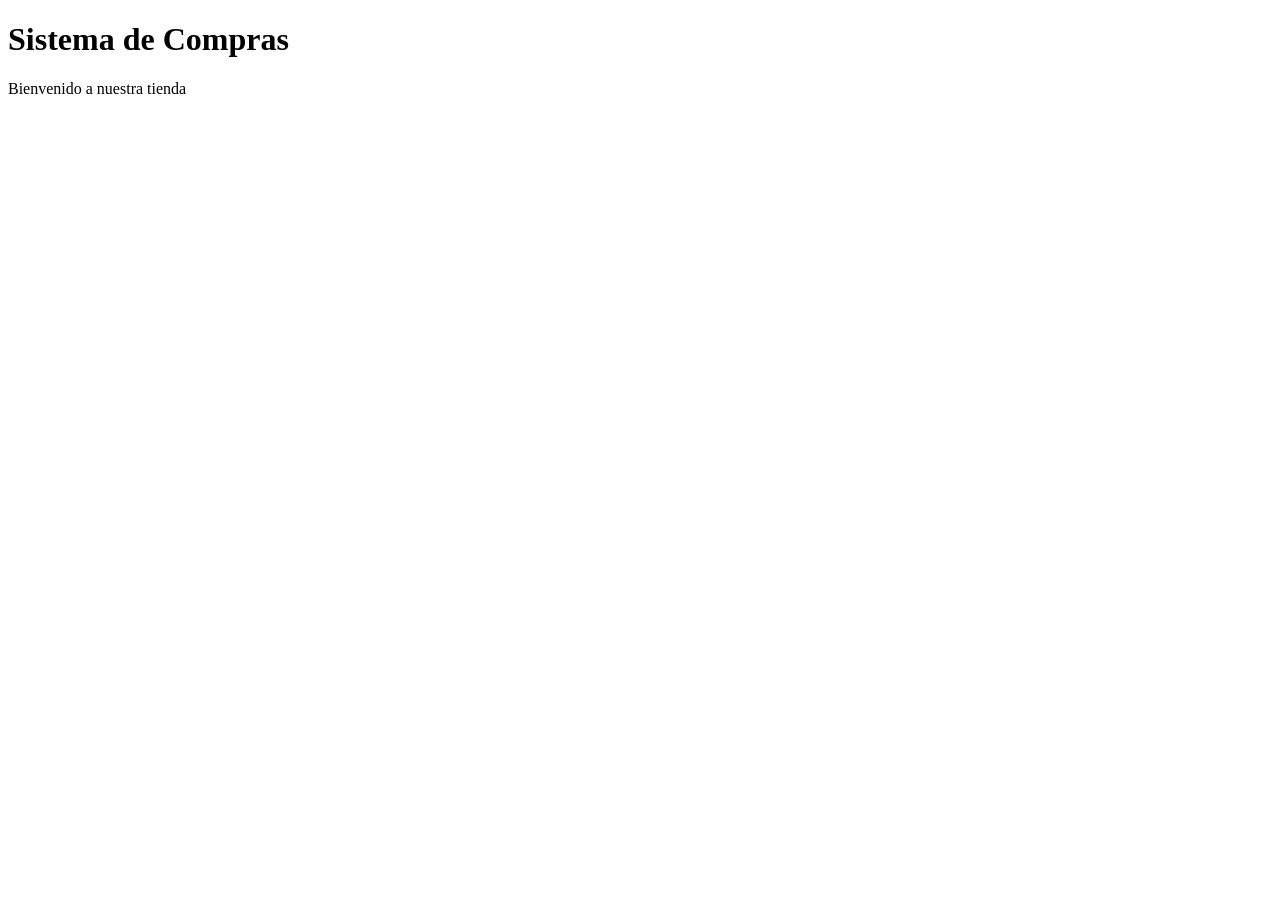
==== frontend/index.html @ 44da0ec6 "Backend configurado con Express" ====
<!DOCTYPE html>
<html lang="es">
<head>
    <meta charset="UTF-8">
    <meta name="viewport" content="width=device-width, initial-scale=1.0">
    <title>Sistema de Compras</title>
    <link rel="stylesheet" href="css/styles.css">
</head>
<body>
    <h1>Sistema de Compras</h1>
    <p>Bienvenido a nuestra tienda</p>
    <script src="js/main.js"></script>
</body>
</html>
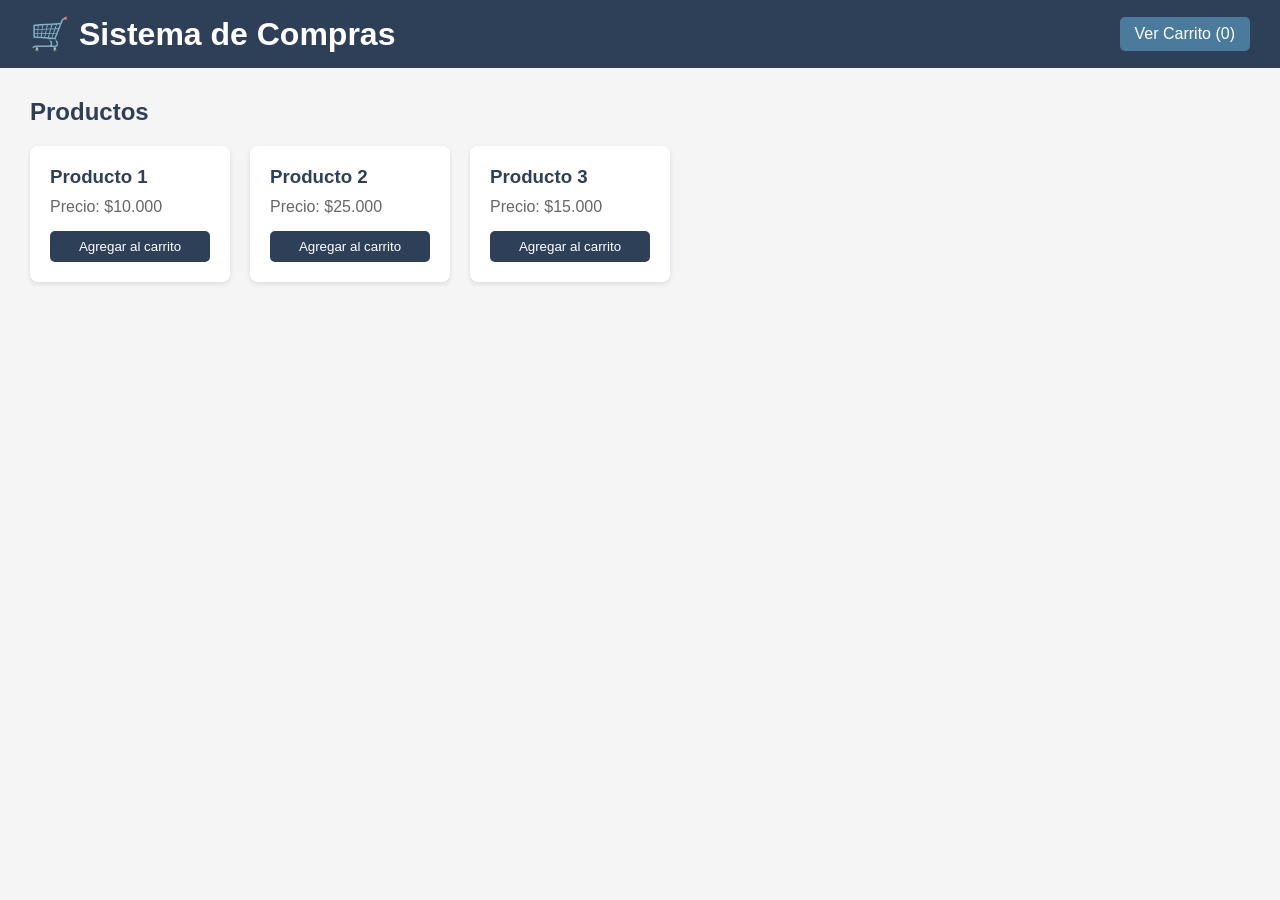
==== commit 6532aa48: "Sprint 2 - Carrito de compras completado" ====
--- a/frontend/index.html
+++ b/frontend/index.html
@@ -7,8 +7,41 @@
     <link rel="stylesheet" href="css/styles.css">
 </head>
 <body>
-    <h1>Sistema de Compras</h1>
-    <p>Bienvenido a nuestra tienda</p>
+
+    <header>
+        <h1>🛒 Sistema de Compras</h1>
+        <a href="pages/carrito.html">
+            Ver Carrito (<span id="contador">0</span>)
+        </a>
+    </header>
+
+    <main>
+        <h2>Productos</h2>
+        <div id="lista-productos">
+            <div class="producto">
+                <h3>Producto 1</h3>
+                <p>Precio: $10.000</p>
+                <button onclick="agregarAlCarrito('Producto 1', 10000)">
+                    Agregar al carrito
+                </button>
+            </div>
+            <div class="producto">
+                <h3>Producto 2</h3>
+                <p>Precio: $25.000</p>
+                <button onclick="agregarAlCarrito('Producto 2', 25000)">
+                    Agregar al carrito
+                </button>
+            </div>
+            <div class="producto">
+                <h3>Producto 3</h3>
+                <p>Precio: $15.000</p>
+                <button onclick="agregarAlCarrito('Producto 3', 15000)">
+                    Agregar al carrito
+                </button>
+            </div>
+        </div>
+    </main>
+
     <script src="js/main.js"></script>
 </body>
 </html>
--- a/frontend/css/styles.css
+++ b/frontend/css/styles.css
@@ -0,0 +1,74 @@
+* {
+    margin: 0;
+    padding: 0;
+    box-sizing: border-box;
+}
+
+body {
+    font-family: Arial, sans-serif;
+    background-color: #f5f5f5;
+}
+
+header {
+    background-color: #2E4057;
+    color: white;
+    padding: 15px 30px;
+    display: flex;
+    justify-content: space-between;
+    align-items: center;
+}
+
+header a {
+    color: white;
+    text-decoration: none;
+    background-color: #4A7B9D;
+    padding: 8px 15px;
+    border-radius: 5px;
+}
+
+main {
+    padding: 30px;
+}
+
+main h2 {
+    margin-bottom: 20px;
+    color: #2E4057;
+}
+
+#lista-productos {
+    display: flex;
+    gap: 20px;
+    flex-wrap: wrap;
+}
+
+.producto {
+    background-color: white;
+    border-radius: 8px;
+    padding: 20px;
+    width: 200px;
+    box-shadow: 0 2px 5px rgba(0,0,0,0.1);
+}
+
+.producto h3 {
+    margin-bottom: 10px;
+    color: #2E4057;
+}
+
+.producto p {
+    margin-bottom: 15px;
+    color: #666;
+}
+
+.producto button {
+    background-color: #2E4057;
+    color: white;
+    border: none;
+    padding: 8px 15px;
+    border-radius: 5px;
+    cursor: pointer;
+    width: 100%;
+}
+
+.producto button:hover {
+    background-color: #4A7B9D;
+}
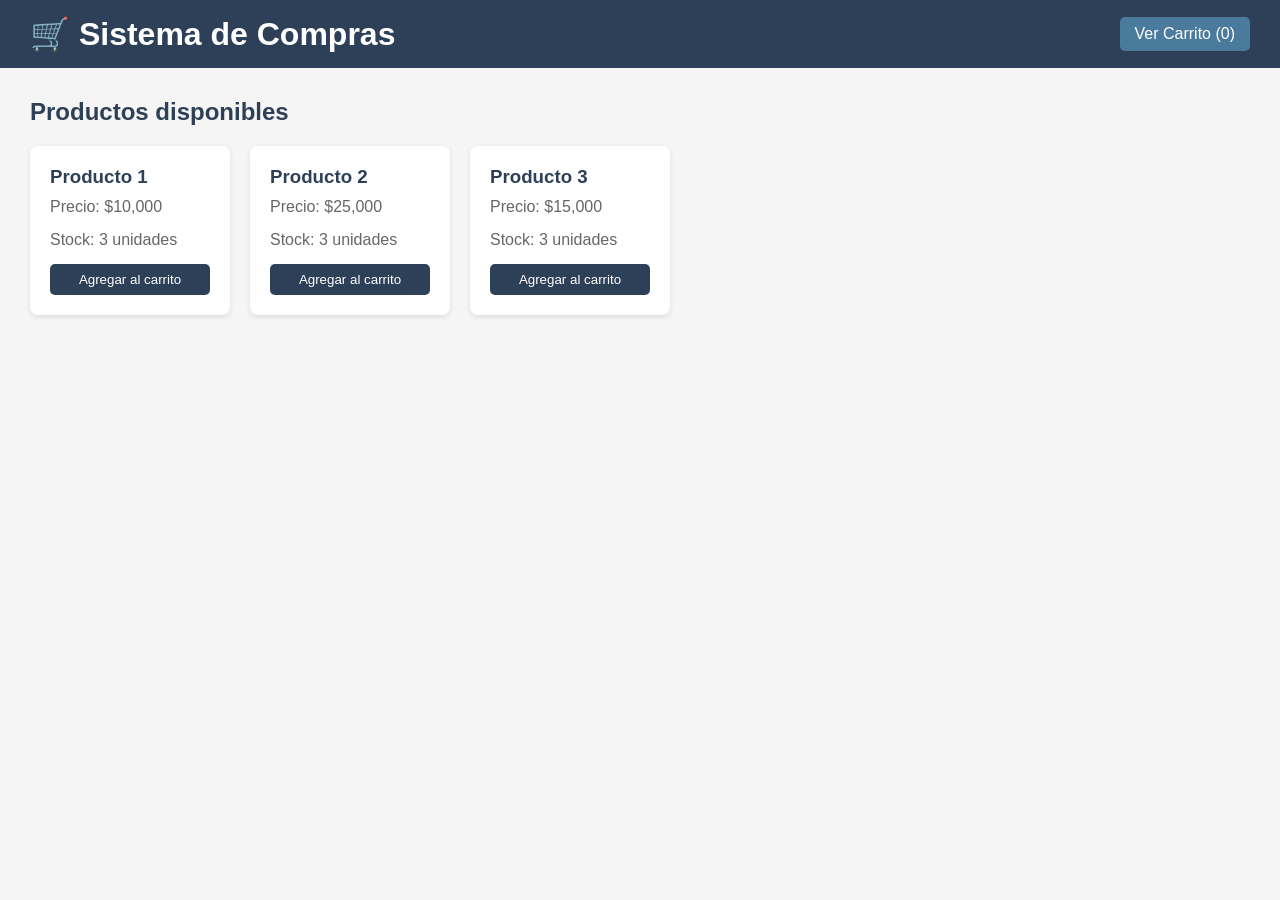
==== commit 545b886a: "Sprint 2 - Carrito con validacion de stock corregida" ====
--- a/frontend/index.html
+++ b/frontend/index.html
@@ -16,30 +16,8 @@
     </header>
 
     <main>
-        <h2>Productos</h2>
-        <div id="lista-productos">
-            <div class="producto">
-                <h3>Producto 1</h3>
-                <p>Precio: $10.000</p>
-                <button onclick="agregarAlCarrito('Producto 1', 10000)">
-                    Agregar al carrito
-                </button>
-            </div>
-            <div class="producto">
-                <h3>Producto 2</h3>
-                <p>Precio: $25.000</p>
-                <button onclick="agregarAlCarrito('Producto 2', 25000)">
-                    Agregar al carrito
-                </button>
-            </div>
-            <div class="producto">
-                <h3>Producto 3</h3>
-                <p>Precio: $15.000</p>
-                <button onclick="agregarAlCarrito('Producto 3', 15000)">
-                    Agregar al carrito
-                </button>
-            </div>
-        </div>
+        <h2>Productos disponibles</h2>
+        <div id="lista-productos"></div>
     </main>
 
     <script src="js/main.js"></script>
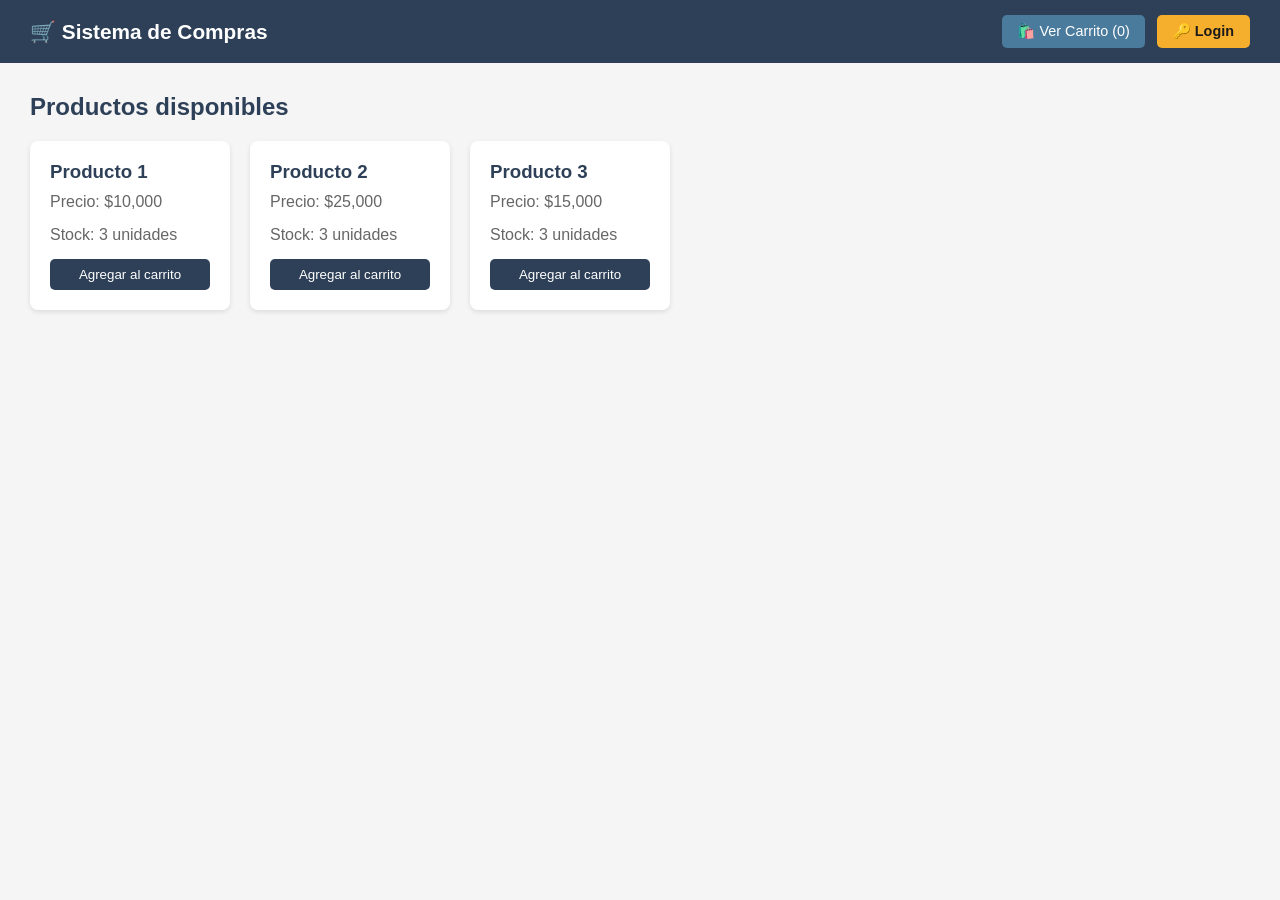
==== commit a1f142dd: "Merge branch 'main' into main" ====
--- a/frontend/index.html
+++ b/frontend/index.html
@@ -9,17 +9,103 @@
 <body>
 
     <header>
-        <h1>🛒 Sistema de Compras</h1>
-        <a href="pages/carrito.html">
-            Ver Carrito (<span id="contador">0</span>)
-        </a>
+        <div class="nav-izq">
+            <h1>🛒 Sistema de Compras</h1>
+        </div>
+
+        <div class="nav-der">
+            <a href="pages/carrito.html" class="nav-link">
+                🛍️ Ver Carrito (<span id="contador">0</span>)
+            </a>
+
+            <div id="auth-nav-btn"></div>
+        </div>
     </header>
+
+    <div id="auth-modal">
+        <div class="modal-contenido">
+            <button class="modal-cerrar" onclick="cerrarModal()">✕</button>
+
+            <p class="modal-titulo">🔑 Accede a tu cuenta</p>
+
+            <div class="modal-tabs">
+                <button id="tab-login"    class="tab-activo" onclick="cambiarTab('login')">
+                    Iniciar sesión
+                </button>
+                <button id="tab-register" onclick="cambiarTab('register')">
+                    Registrarse
+                </button>
+            </div>
+
+            <div id="form-login">
+                <div id="error-login" class="error-msg"></div>
+
+                <div class="campo">
+                    <label for="login-email">Correo electrónico</label>
+                    <input type="email" id="login-email" placeholder="tu@correo.com">
+                </div>
+                <div class="campo">
+                    <label for="login-password">Contraseña</label>
+                    <input type="password" id="login-password" placeholder="••••••••">
+                </div>
+                <button id="btn-login-submit" class="btn-submit" onclick="handleLogin()">
+                    Ingresar
+                </button>
+                <p class="cambiar-tab">
+                    ¿No tienes cuenta?
+                    <a onclick="cambiarTab('register')">Regístrate gratis</a>
+                </p>
+            </div>
+
+            <div id="form-register" style="display:none;">
+                <div id="error-register" class="error-msg"></div>
+
+                <div class="campo">
+                    <label for="reg-nombre">Nombre completo</label>
+                    <input type="text" id="reg-nombre" placeholder="Nicolás García">
+                </div>
+                <div class="campo">
+                    <label for="reg-email">Correo electrónico</label>
+                    <input type="email" id="reg-email" placeholder="tu@correo.com">
+                </div>
+                <div class="campo">
+                    <label for="reg-password">Contraseña</label>
+                    <input type="password" id="reg-password" placeholder="Mínimo 6 caracteres">
+                </div>
+                <div class="campo">
+                    <label for="reg-confirm">Confirmar contraseña</label>
+                    <input type="password" id="reg-confirm" placeholder="Repite tu contraseña">
+                </div>
+                <button id="btn-register-submit" class="btn-submit" onclick="handleRegister()">
+                    Crear cuenta
+                </button>
+                <p class="cambiar-tab">
+                    ¿Ya tienes cuenta?
+                    <a onclick="cambiarTab('login')">Inicia sesión</a>
+                </p>
+            </div>
+        </div>
+    </div>
 
     <main>
         <h2>Productos disponibles</h2>
         <div id="lista-productos"></div>
     </main>
 
+    <script src="js/auth.js"></script>
     <script src="js/main.js"></script>
+    
+    <script>
+        function verificarLoginYRedirigir(event) {
+            event.preventDefault();
+            const usuarioLogueado = localStorage.getItem("usuarioLogueado");
+            
+            if (usuarioLogueado) {
+                window.location.href = "pages/carrito.html";
+            } else {
+                window.location.href = "pages/login.html";
+            }
+        }
+    </script>
 </body>
-</html>+</html>
--- a/frontend/css/styles.css
+++ b/frontend/css/styles.css
@@ -18,12 +18,125 @@
     align-items: center;
 }
 
-header a {
+header {
+    background-color: #2E4057;
+    color: white;
+    padding: 15px 30px;
+    display: flex;
+    justify-content: space-between;
+    align-items: center;
+    gap: 10px;
+    flex-wrap: wrap;
+}
+
+.nav-izq {
+    display: flex;
+    align-items: center;
+    gap: 15px;
+}
+
+header h1 {
+    font-size: 1.3rem;
+}
+
+.nav-der {
+    display: flex;
+    align-items: center;
+    gap: 12px;
+}
+
+header a.nav-link {
     color: white;
     text-decoration: none;
     background-color: #4A7B9D;
     padding: 8px 15px;
     border-radius: 5px;
+    font-size: 0.9rem;
+    transition: background 0.2s;
+}
+
+header a.nav-link:hover {
+    background-color: #5a8faf;
+}
+
+/* ── Botones de auth en navbar ────────────────────────────── */
+.btn-nav {
+    border: none;
+    padding: 8px 16px;
+    border-radius: 5px;
+    cursor: pointer;
+    font-size: 0.9rem;
+    font-weight: 600;
+    transition: background 0.2s;
+}
+
+.btn-login {
+    background-color: #F6AE2D;
+    color: #1a1a1a;
+}
+
+.btn-login:hover {
+    background-color: #e09d1a;
+}
+
+.btn-perfil {
+    background-color: #27ae60;
+    color: white;
+}
+
+.btn-perfil:hover {
+    background-color: #219a52;
+}
+
+/* ── Dropdown del perfil ──────────────────────────────────── */
+.nav-perfil {
+    position: relative;
+}
+
+.dropdown {
+    position: absolute;
+    right: 0;
+    top: calc(100% + 8px);
+    background: white;
+    border-radius: 8px;
+    box-shadow: 0 4px 15px rgba(0,0,0,0.2);
+    min-width: 200px;
+    z-index: 1000;
+    padding: 12px;
+}
+
+.dropdown-email {
+    color: #666;
+    font-size: 0.8rem;
+    margin-bottom: 8px;
+    word-break: break-all;
+}
+
+.dropdown hr {
+    border: none;
+    border-top: 1px solid #eee;
+    margin-bottom: 8px;
+}
+
+.btn-logout {
+    width: 100%;
+    padding: 8px 12px;
+    background: #e74c3c;
+    color: white;
+    border: none;
+    border-radius: 5px;
+    cursor: pointer;
+    font-size: 0.9rem;
+    text-align: left;
+}
+
+.btn-logout:hover {
+    background: #c0392b;
+}
+
+.flecha {
+    font-size: 0.75rem;
+    margin-left: 4px;
 }
 
 main {
@@ -71,4 +184,239 @@
 
 .producto button:hover {
     background-color: #4A7B9D;
-}+}
+
+.item-carrito {
+    background: white;
+    border-radius: 8px;
+    padding: 20px;
+    margin-bottom: 15px;
+    box-shadow: 0 2px 5px rgba(0,0,0,0.08);
+}
+
+.item-carrito h3 {
+    color: #2E4057;
+    margin-bottom: 8px;
+}
+
+.controles {
+    display: flex;
+    align-items: center;
+    gap: 10px;
+    margin: 10px 0;
+}
+
+.controles button {
+    background: #2E4057;
+    color: white;
+    border: none;
+    border-radius: 4px;
+    padding: 4px 10px;
+    cursor: pointer;
+    font-size: 1rem;
+}
+
+.controles button:hover:not(:disabled) {
+    background: #4A7B9D;
+}
+
+#resumen {
+    background: white;
+    border-radius: 8px;
+    padding: 20px;
+    margin-top: 20px;
+    box-shadow: 0 2px 5px rgba(0,0,0,0.08);
+    display: flex;
+    align-items: center;
+    gap: 15px;
+    flex-wrap: wrap;
+}
+
+#resumen h3 {
+    color: #2E4057;
+    font-size: 1.3rem;
+    flex: 1;
+}
+
+#resumen button {
+    padding: 10px 20px;
+    border: none;
+    border-radius: 5px;
+    cursor: pointer;
+    font-size: 0.95rem;
+    font-weight: 600;
+}
+
+#btn-vaciar {
+    background: #e74c3c;
+    color: white;
+}
+
+#btn-vaciar:hover {
+    background: #c0392b;
+}
+
+#btn-pagar {
+    background: #27ae60;
+    color: white;
+    font-size: 1rem;
+    padding: 12px 28px;
+}
+
+#btn-pagar:hover {
+    background: #219a52;
+}
+
+#auth-modal {
+    display: none;
+    position: fixed;
+    inset: 0;
+    background: rgba(0, 0, 0, 0.55);
+    z-index: 9999;
+    justify-content: center;
+    align-items: center;
+    animation: fadeIn 0.2s ease;
+}
+
+@keyframes fadeIn {
+    from { opacity: 0; }
+    to   { opacity: 1; }
+}
+
+.modal-contenido {
+    background: white;
+    border-radius: 12px;
+    padding: 30px;
+    width: 100%;
+    max-width: 420px;
+    box-shadow: 0 10px 40px rgba(0,0,0,0.3);
+    position: relative;
+    animation: slideUp 0.25s ease;
+}
+
+@keyframes slideUp {
+    from { transform: translateY(20px); opacity: 0; }
+    to   { transform: translateY(0);    opacity: 1; }
+}
+
+.modal-cerrar {
+    position: absolute;
+    top: 14px;
+    right: 18px;
+    background: none;
+    border: none;
+    font-size: 1.4rem;
+    cursor: pointer;
+    color: #999;
+    line-height: 1;
+}
+
+.modal-cerrar:hover {
+    color: #333;
+}
+
+.modal-titulo {
+    font-size: 1.3rem;
+    font-weight: 700;
+    color: #2E4057;
+    margin-bottom: 20px;
+    text-align: center;
+}
+
+.modal-tabs {
+    display: flex;
+    border-bottom: 2px solid #eee;
+    margin-bottom: 22px;
+}
+
+.modal-tabs button {
+    flex: 1;
+    padding: 10px;
+    background: none;
+    border: none;
+    border-bottom: 3px solid transparent;
+    cursor: pointer;
+    font-size: 0.95rem;
+    color: #888;
+    margin-bottom: -2px;
+    transition: all 0.2s;
+}
+
+.tab-activo {
+    color: #2E4057 !important;
+    border-bottom-color: #2E4057 !important;
+    font-weight: 700;
+}
+
+.campo {
+    margin-bottom: 16px;
+}
+
+.campo label {
+    display: block;
+    font-size: 0.85rem;
+    color: #555;
+    margin-bottom: 5px;
+    font-weight: 600;
+}
+
+.campo input {
+    width: 100%;
+    padding: 10px 12px;
+    border: 1.5px solid #ddd;
+    border-radius: 6px;
+    font-size: 0.95rem;
+    outline: none;
+    transition: border 0.2s;
+}
+
+.campo input:focus {
+    border-color: #4A7B9D;
+}
+
+.error-msg {
+    background: #ffeaea;
+    color: #c0392b;
+    border-radius: 6px;
+    padding: 8px 12px;
+    font-size: 0.85rem;
+    margin-bottom: 14px;
+    display: none;
+}
+
+.btn-submit {
+    width: 100%;
+    padding: 12px;
+    background: #2E4057;
+    color: white;
+    border: none;
+    border-radius: 6px;
+    font-size: 1rem;
+    font-weight: 700;
+    cursor: pointer;
+    transition: background 0.2s;
+    margin-top: 4px;
+}
+
+.btn-submit:hover:not(:disabled) {
+    background: #4A7B9D;
+}
+
+.btn-submit:disabled {
+    opacity: 0.6;
+    cursor: not-allowed;
+}
+
+.cambiar-tab {
+    text-align: center;
+    margin-top: 14px;
+    font-size: 0.85rem;
+    color: #888;
+}
+
+.cambiar-tab a {
+    color: #4A7B9D;
+    cursor: pointer;
+    font-weight: 600;
+    text-decoration: underline;
+}
